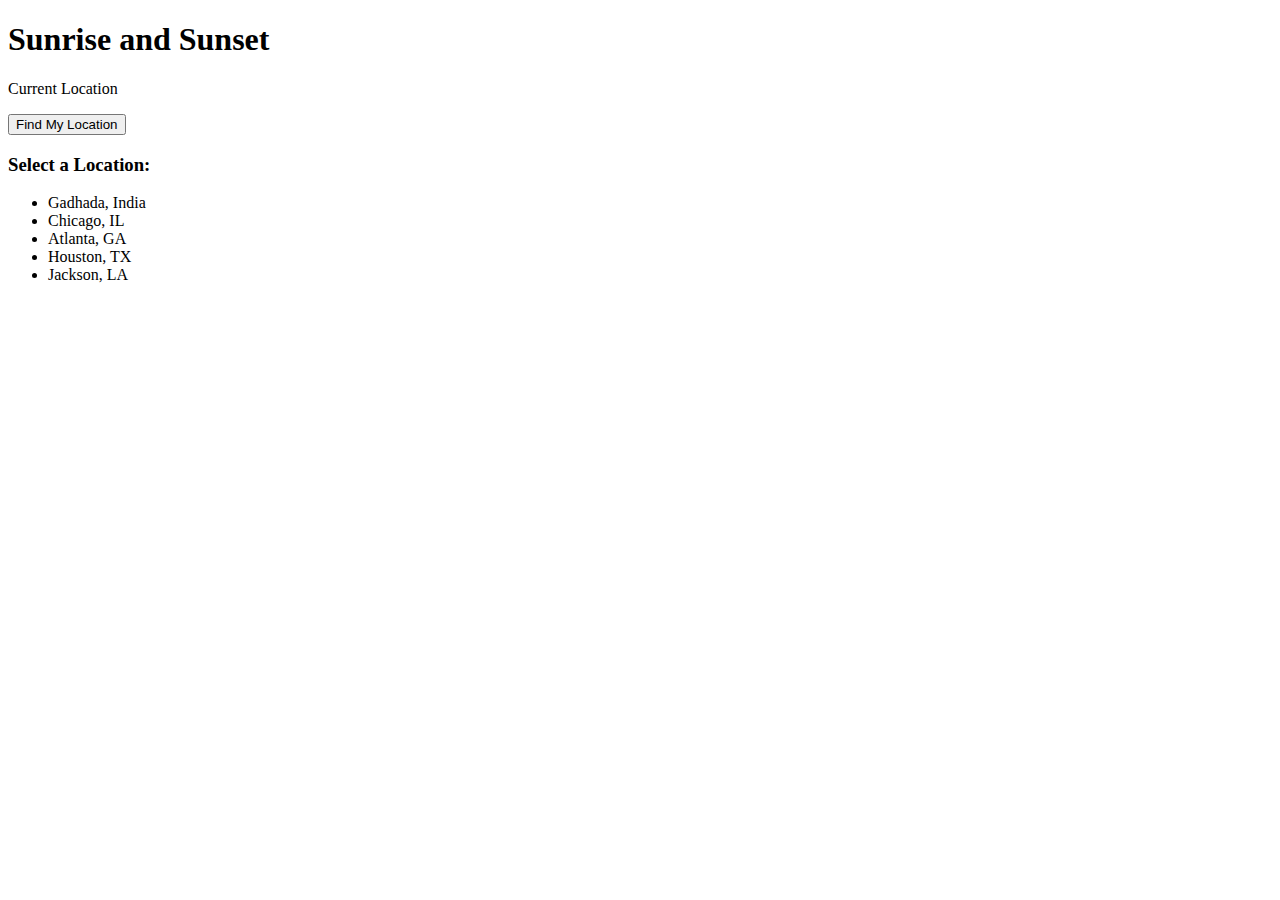
==== index.html @ 1988c4ce "added selected location and button" ====
<!DOCTYPE html>
<html lang="en">
<head>
    <meta charset="UTF-8">
    <meta http-equiv="X-UA-Compatible" content="IE=edge">
    <meta name="viewport" content="width=device-width, initial-scale=1.0">
    <title>Sunrise and Sunset</title>
    <link rel="stylesheet" href="/CSS/style.css">
    <link rel='stylesheet' href='/Javascript/results.js'>
    <script src="/Javascript/script.js"></script>
</head>
<body>
    <h1 id="header">Sunrise and Sunset </h1>

    <form id="current-location">
        <p> Current Location</p>
        <input type="button" onclick="getLocation()" value="Find My Location" />
    </form>

    <div id="location-dropdown">
        <h3>Select a Location: </h3>
        <ul>
            <li onclick="redirectToResults(21.96957,71.57828)">Gadhada, India</li>
            <li onclick="redirectToResults(41.85003,-87.65005)">Chicago, IL</li>
            <li onclick="redirectToResults(33.749,-84.38798)">Atlanta, GA</li>
            <li onclick="redirectToResults(29.76328,-95.36327)">Houston, TX</li>
            <li onclick="redirectToResults(30.8374,-91.21761)">Jackson, LA</li>            
            
        </ul>
    </div>

    <div id="result-container">
        <p id="sunrise"></p>
        <p id="sunset"></p>
        <p id="raw-output"></p>
    </div>

</body>
</html>
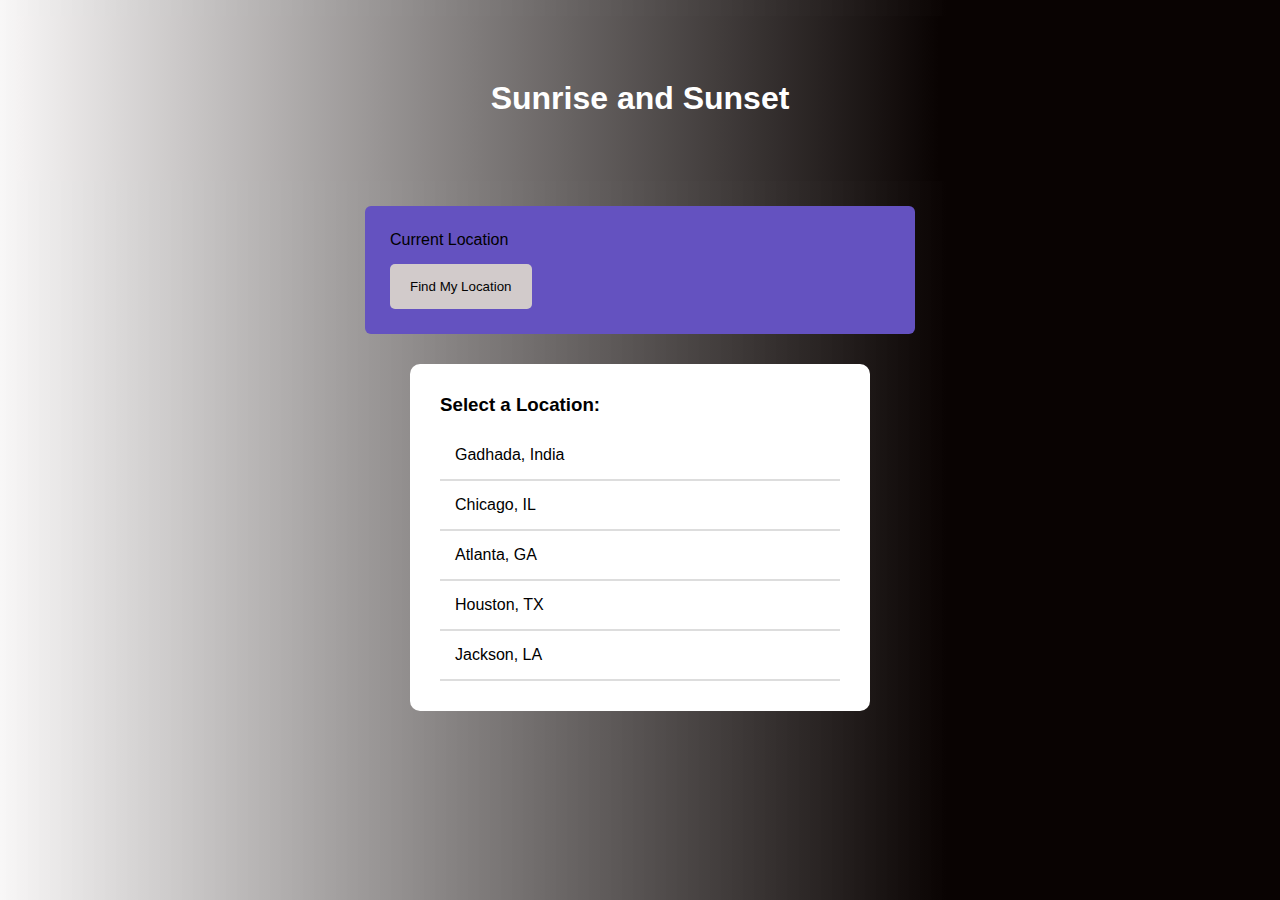
==== commit 00b2b5d2: "found the error and change connection and ddEventListener" ====
--- a/index.html
+++ b/index.html
@@ -6,7 +6,6 @@
     <meta name="viewport" content="width=device-width, initial-scale=1.0">
     <title>Sunrise and Sunset</title>
     <link rel="stylesheet" href="/CSS/style.css">
-    <link rel='stylesheet' href='/Javascript/results.js'>
     <script src="/Javascript/script.js"></script>
 </head>
 <body>
@@ -21,7 +20,7 @@
         <h3>Select a Location: </h3>
         <ul>
             <li onclick="redirectToResults(21.96957,71.57828)">Gadhada, India</li>
-            <li onclick="redirectToResults(41.85003,-87.65005)">Chicago, IL</li>
+            <li onclick="redirectToResults(41.8781, -87.6298)">Chicago, IL</li>
             <li onclick="redirectToResults(33.749,-84.38798)">Atlanta, GA</li>
             <li onclick="redirectToResults(29.76328,-95.36327)">Houston, TX</li>
             <li onclick="redirectToResults(30.8374,-91.21761)">Jackson, LA</li>            
--- a/CSS/style.css
+++ b/CSS/style.css
@@ -0,0 +1,67 @@
+body {
+    font-family: 'Arial', sans-serif;
+    background: linear-gradient(90deg, #f5f3f3a9 0%, #090302 74%);
+    margin: 0;
+    padding: 1em;
+}
+
+#header {
+    background: linear-gradient(90deg, #f5f3f3 0%, #090302 74%);
+    color: #fff;
+    text-align: center;
+    padding: 2em;
+    margin: 0;
+}
+
+form {
+    max-width: 500px;
+    margin: 25px auto;
+    background-color: #6452c0;
+    padding: 25px;
+    border-radius: 6px;
+}
+
+form p {
+    margin: 0 0 15px;
+}
+
+input[type="button"] {
+    background-color: #d2cbcb;
+    color: #030303;
+    padding: 15px 20px;
+    border: none;
+    cursor: pointer;
+    border-radius: 5px;
+}
+
+input[type="button"]:hover {
+    background-color: #6d92e8;
+}
+
+#location-dropdown {
+    max-width: 400px;
+    margin: 30px auto;
+    background-color: #fff;
+    padding: 30px;
+    border-radius: 10px;
+}
+
+#location-dropdown h3 {
+    margin: 0 0 15px;
+}
+
+ul {
+    list-style: none;
+    padding: 0;
+    margin: 0;
+}
+
+li {
+    padding: 15px;
+    border-bottom: 2px solid #ddd;
+    cursor: pointer;
+}
+
+li:hover {
+    background-color: #f5f5f5;
+}